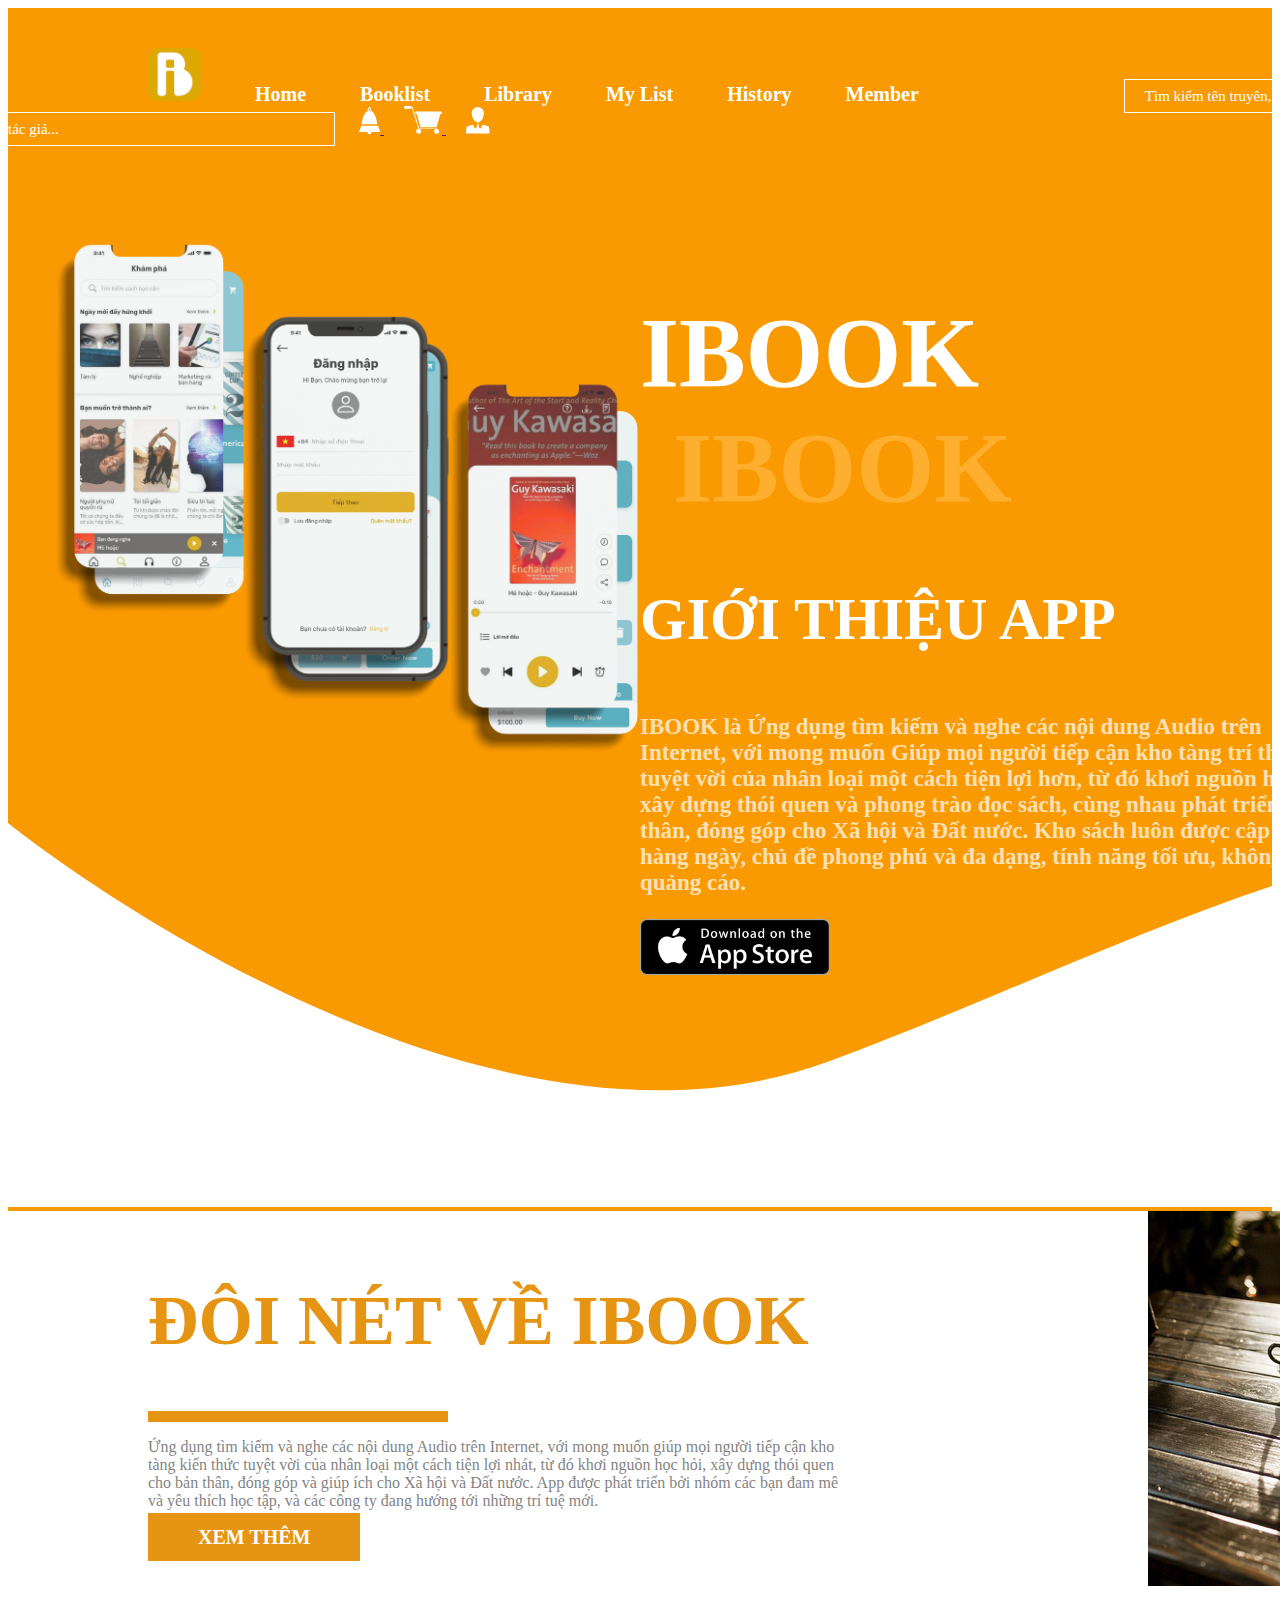
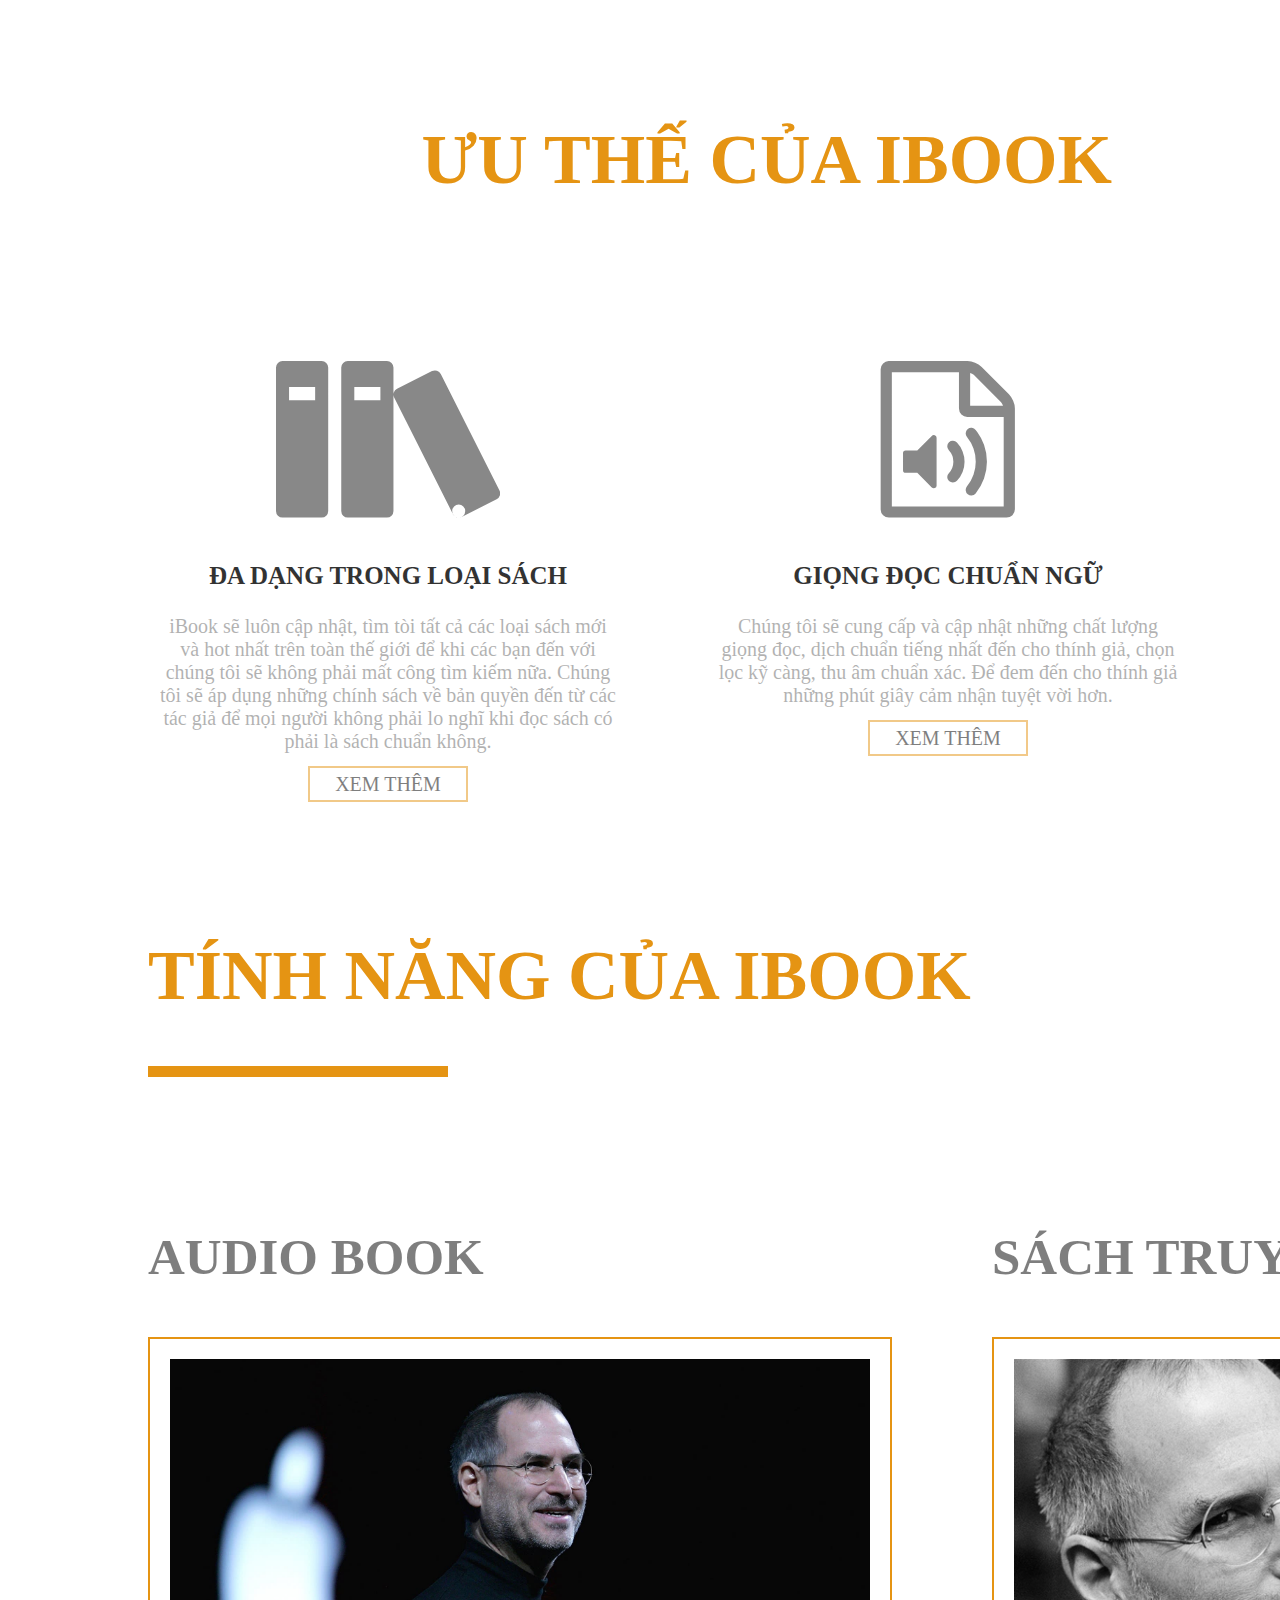
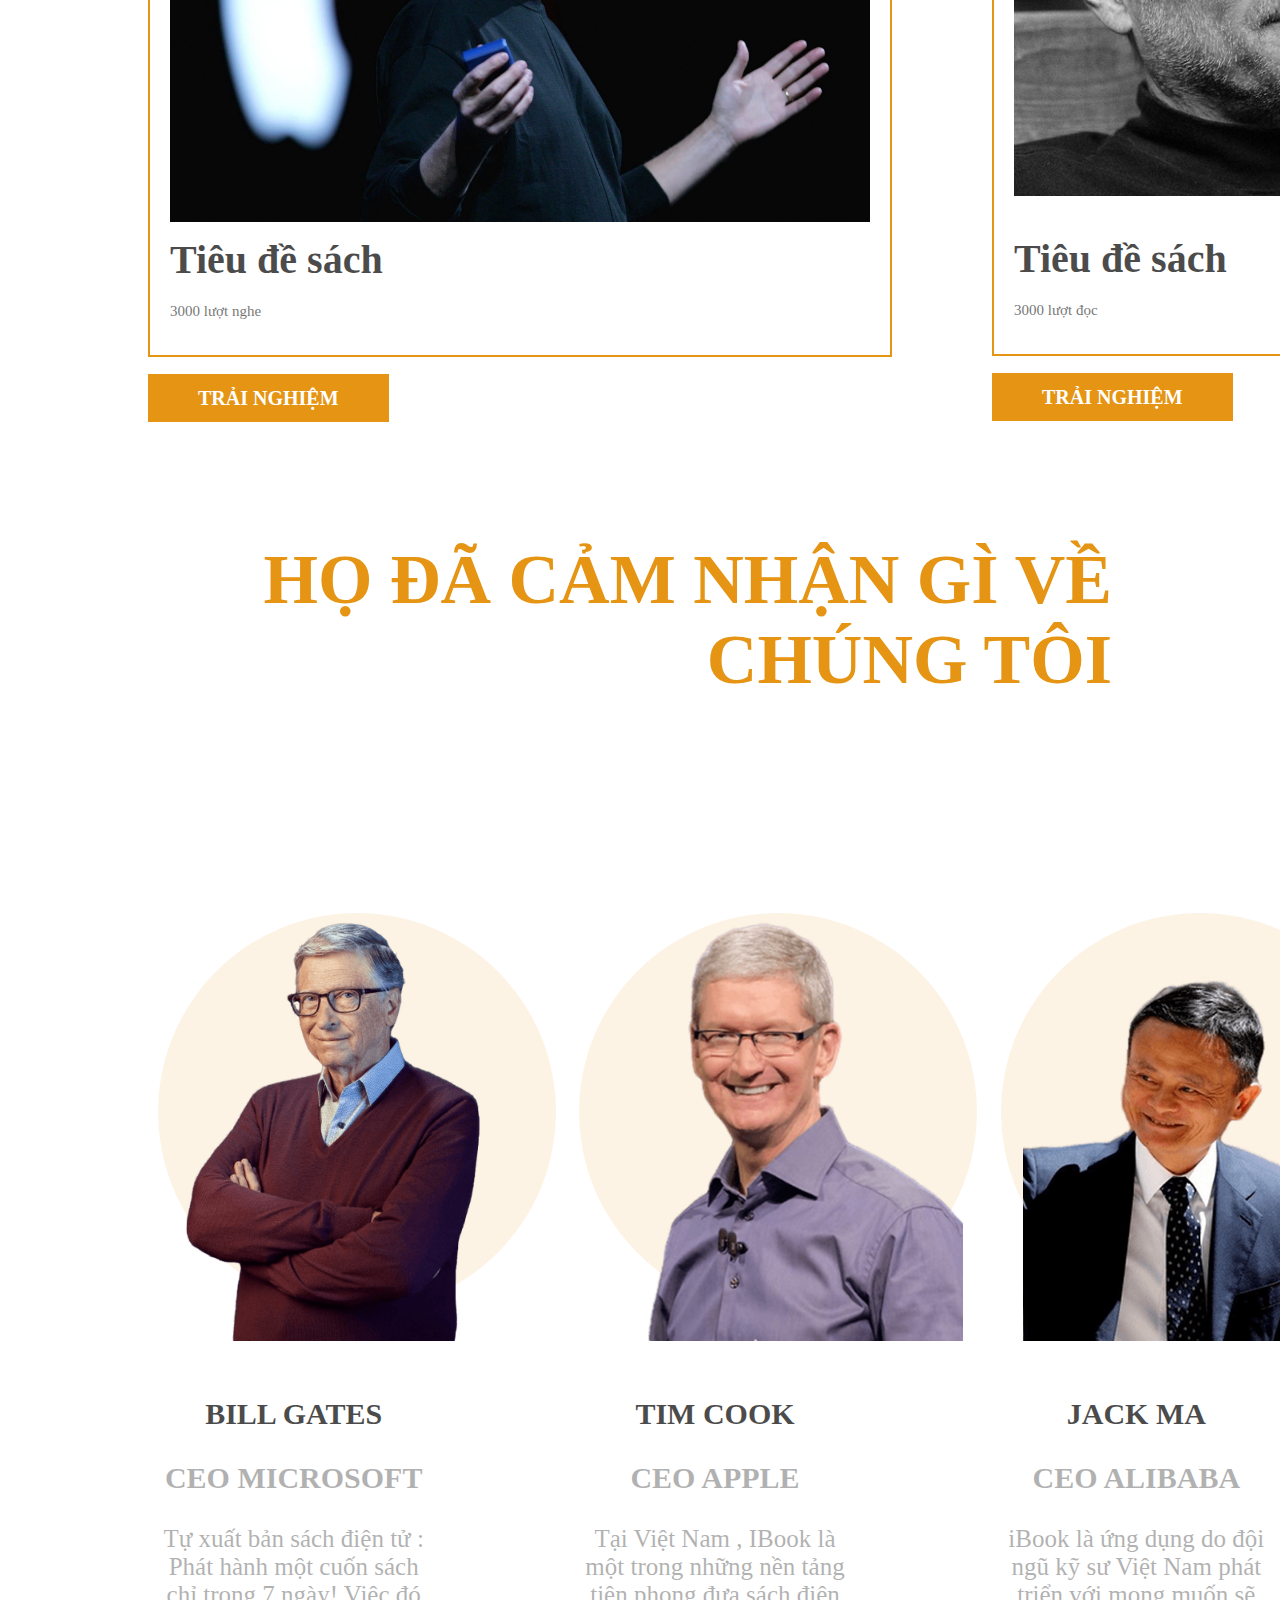
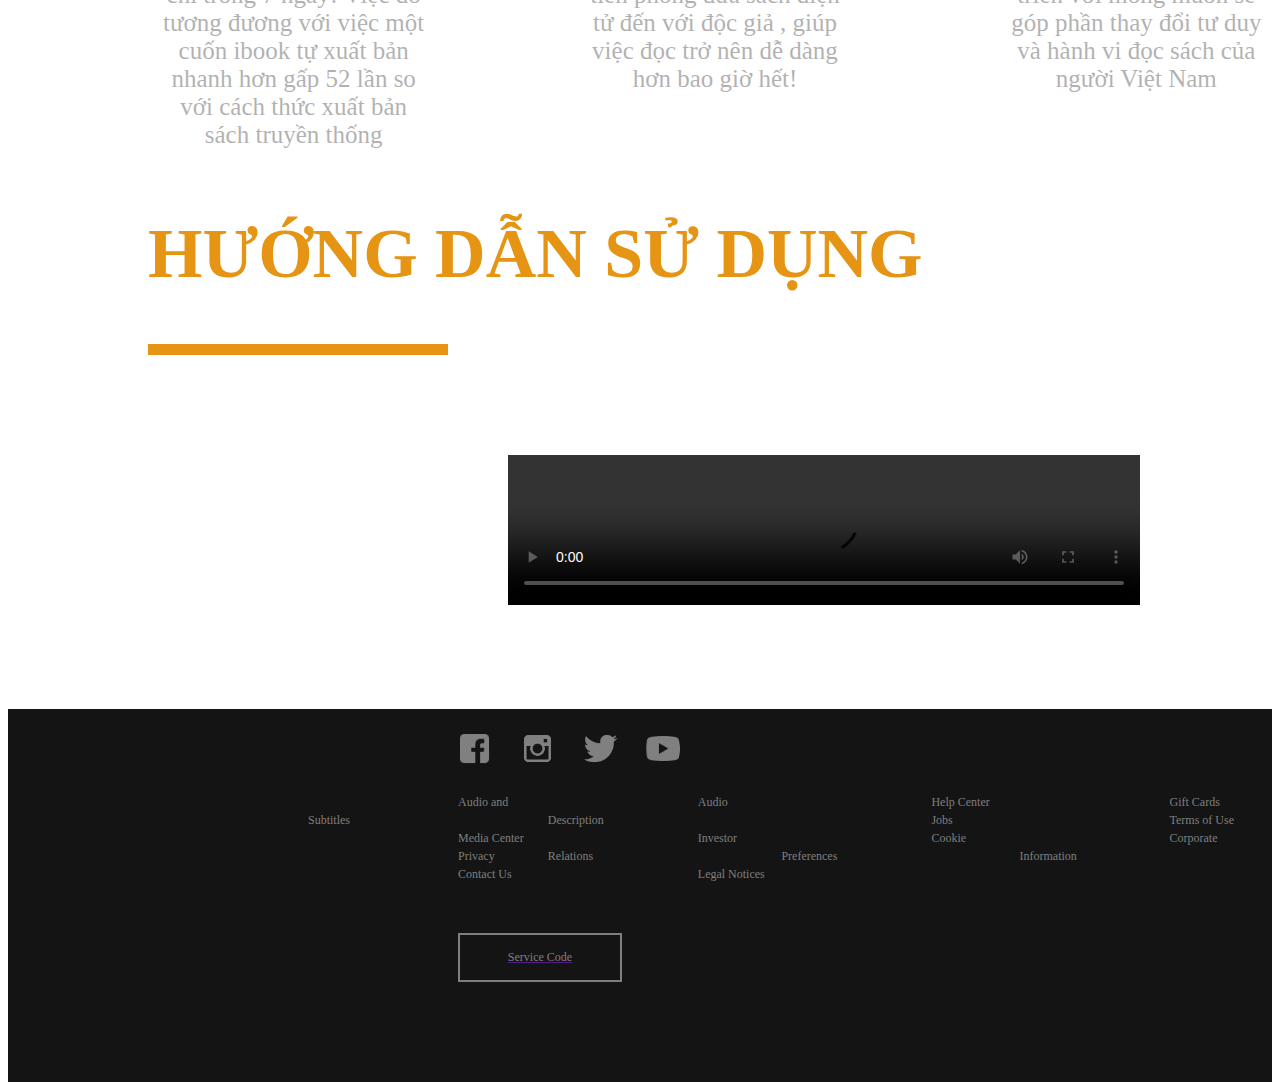
==== index.html @ 2f1fd95d "test" ====
﻿<!DOCTYPE html>
<html lang="en">
<head>
  <meta charset="UTF-8">
  <meta name="viewport" content="width=device-width, initial-scale=1.0">
  <title>Bootstrap Site</title>
  <link rel="stylesheet" href="ibook.css">
  <link rel="stylesheet" href="https://stackpath.bootstrapcdn.com/bootstrap/5.0.0-alpha1/css/bootstrap.min.css" integrity="sha384-r4NyP46KrjDleawBgD5tp8Y7UzmLA05oM1iAEQ17CSuDqnUK2+k9luXQOfXJCJ4I" crossorigin="anonymous">
  <script src="https://cdn.jsdelivr.net/npm/popper.js@1.16.0/dist/umd/popper.min.js" integrity="sha384-Q6E9RHvbIyZFJoft+2mJbHaEWldlvI9IOYy5n3zV9zzTtmI3UksdQRVvoxMfooAo" crossorigin="anonymous"></script>
  <script src="https://stackpath.bootstrapcdn.com/bootstrap/5.0.0-alpha1/js/bootstrap.min.js" integrity="sha384-oesi62hOLfzrys4LxRF63OJCXdXDipiYWBnvTl9Y9/TRlw5xlKIEHpNyvvDShgf/" crossorigin="anonymous"></script>
</head>
<body>
<div class="menu">
    <svg class="logo"xmlns="http://www.w3.org/2000/svg" xmlns:xlink="http://www.w3.org/1999/xlink" width="53" height="53" viewBox="0 0 53 53">
        <defs>
          <clipPath id="clip-path">
            <rect id="Rectangle_6" data-name="Rectangle 6" width="53" height="53" rx="10" transform="translate(507 181.099)" fill="#fff"/>
          </clipPath>
          <pattern id="pattern" preserveAspectRatio="none" width="100%" height="100%" viewBox="0 0 226 228">
            <image width="226" height="228" xlink:href="[data-uri]"/>
          </pattern>
        </defs>
        <g id="Mask_Group_1" data-name="Mask Group 1" transform="translate(-507 -181.099)" clip-path="url(#clip-path)">
          <rect id="Image_2" data-name="Image 2" width="54" height="54" transform="translate(506 180.099)" fill="url(#pattern)"/>
        </g>
      </svg>
    <a href=""class="congcu">Home</a>  
    <a href=""class="congcu">Booklist</a>
    <a href=""class="congcu">Library</a>
    <a href=""class="congcu">My List</a>
    <a href=""class="congcu">History</a>
    <a href=""class="congcu">Member</a>
    <a href=""class="timkiem">Tìm kiếm tên truyên, tác giả...</a>
    <a href=""class="icon"><svg xmlns="http://www.w3.org/2000/svg" width="21.311" height="27.259" viewBox="0 0 21.311 27.259">
        <g id="Group_4" data-name="Group 4" transform="translate(-260.581 -1052.249)">
          <path id="Path_9" data-name="Path 9" d="M281.892,1134.555l-2.332-6.183H262.912l-2.331,6.183h8.558a1.837,1.837,0,0,0-.031.3,1.912,1.912,0,1,0,3.793-.3Z" transform="translate(0 -57.259)" fill="#fff"/>
          <path id="Path_10" data-name="Path 10" d="M281,1056.28c0-.031,0-.064,0-.094,0-1.957-.637-3.937-1.858-3.937s-1.857,1.979-1.857,3.937c0,.031,0,.064,0,.094-3.008,1.53-5.344,6.683-5.909,13.156h15.524C286.343,1062.963,284.007,1057.81,281,1056.28Zm-1.854-.477a3.807,3.807,0,0,0-.857.108c.057-1.733.619-2.674.857-2.674s.8.942.859,2.674A3.822,3.822,0,0,0,279.145,1055.8Z" transform="translate(-8.126)" fill="#fff"/>
        </g>
      </svg>
    </a>
    <a href=""class="icon">
        <svg xmlns="http://www.w3.org/2000/svg" width="37.847" height="27.8" viewBox="0 0 37.847 27.8">
            <g id="Group_2" data-name="Group 2" transform="translate(-1555 -75)">
              <g id="Group_1" data-name="Group 1" transform="translate(1555 75)">
                <path id="Path_1" data-name="Path 1" d="M1613.6,1477.059a.481.481,0,0,0,.456.329c5.778,0,11.751,0,17.677.014h0a.481.481,0,0,0,0-.962c-5.809-.014-11.662-.014-17.332-.014-.674-2.042-1.27-4.028-1.9-6.125-.332-1.106-.676-2.25-1.029-3.393-.286-1.029-.578-1.979-.978-3.176-.784-2.592-2.358-7.672-2.374-7.723a.48.48,0,0,0-.459-.339h-.935a1.074,1.074,0,0,0-1.075-.874h-5.206a1.065,1.065,0,0,0-1.09,1.035v.646a1.064,1.064,0,0,0,1.09,1.034h5.206a1.074,1.074,0,0,0,1.076-.879h.579c.367,1.185,1.6,5.188,2.269,7.385a.053.053,0,0,0,0,.013c.4,1.186.684,2.126.967,3.143a.081.081,0,0,0,0,.013c.353,1.142.7,2.286,1.029,3.393C1612.221,1472.7,1612.879,1474.888,1613.6,1477.059Z" transform="translate(-1599.361 -1454.795)" fill="#fff"/>
                <path id="Path_2" data-name="Path 2" d="M1669.448,1476.073h-24.4a1.065,1.065,0,0,0-1.089,1.035v.646a1.064,1.064,0,0,0,1.089,1.034h.347l3.662,12.45a.48.48,0,0,0,.462.346h15.454a.481.481,0,0,0,.462-.346l3.662-12.45h.346a1.064,1.064,0,0,0,1.09-1.034v-.646A1.065,1.065,0,0,0,1669.448,1476.073Z" transform="translate(-1632.691 -1470.696)" fill="#fff"/>
                <path id="Path_3" data-name="Path 3" d="M1650.087,1544.974a2.5,2.5,0,1,0,2.5,2.5A2.507,2.507,0,0,0,1650.087,1544.974Z" transform="translate(-1635.396 -1522.184)" fill="#fff"/>
                <path id="Path_4" data-name="Path 4" d="M1721.112,1544.974a2.5,2.5,0,1,0,2.5,2.5A2.508,2.508,0,0,0,1721.112,1544.974Z" transform="translate(-1688.471 -1522.184)" fill="#fff"/>
                <path id="Path_5" data-name="Path 5" d="M1680.446,1488.889a5.443,5.443,0,1,0,5.443,5.443A5.449,5.449,0,0,0,1680.446,1488.889Zm0,9.924a4.481,4.481,0,1,1,4.48-4.48A4.485,4.485,0,0,1,1680.446,1498.813Z" transform="translate(-1655.887 -1480.273)" fill="#fff"/>
                <path id="Path_6" data-name="Path 6" d="M1686.683,1495.763a.481.481,0,0,0-.48-.481h-1.962a.481.481,0,0,0-.481.481v1.884h-1.884a.481.481,0,0,0-.482.48v1.962a.482.482,0,0,0,.482.481h1.884v1.884a.481.481,0,0,0,.481.481h1.962a.481.481,0,0,0,.48-.481v-1.884h1.885a.481.481,0,0,0,.481-.481v-1.962a.481.481,0,0,0-.481-.48h-1.885Zm1.4,2.846v1H1686.2a.48.48,0,0,0-.481.481v1.884h-1v-1.884a.481.481,0,0,0-.481-.481h-1.884v-1h1.884a.482.482,0,0,0,.481-.482v-1.884h1v1.884a.481.481,0,0,0,.481.482Z" transform="translate(-1660.662 -1485.05)" fill="#fff"/>
              </g>
            </g>
          </svg>
          
          
    </a>
    <a href=""class="icon">
        <svg xmlns="http://www.w3.org/2000/svg" width="23.667" height="26.638" viewBox="0 0 23.667 26.638">
            <g id="Group_3" data-name="Group 3" transform="translate(-663.62 -246.572)">
              <path id="Path_7" data-name="Path 7" d="M688.074,257.43c1.256,2.987,3.65,4.612,5.246,4.612,1.568,0,3.767-1.571,5.04-4.519a13.744,13.744,0,0,0,.763-2.525,10.054,10.054,0,0,0,.323-2.781,6.146,6.146,0,0,0-12.25,0,13.354,13.354,0,0,0,.142,2.077A12.173,12.173,0,0,0,688.074,257.43Z" transform="translate(-17.867)" fill="#fff"/>
              <path id="Path_8" data-name="Path 8" d="M686.285,317.234c-1.225-1.309-4.667-.981-6.369-1.88-.756,1.415-.767,3.741-2.023,3.741a1.076,1.076,0,0,1-.168-.013c-1.893-.284-.946-5.111-2.272-5.111s-.378,4.827-2.271,5.111a1.075,1.075,0,0,1-.168.013c-1.256,0-1.266-2.326-2.023-3.741-1.7.9-5.143.571-6.363,1.88-.664.709-1.008,5.1-1.008,7.053h23.667C687.287,322.336,686.945,317.944,686.285,317.234Z" transform="translate(0 -51.078)" fill="#fff"/>
            </g>
          </svg>
          
    </a>
</div>
<div class="modau">
    <div class="anh">
        <img class="anh1"src="mock2.png" alt="">
        <img class="anh2"src="mock1.png" alt="">
        
    </div>
    <div class="noidung">
        <a class="chinh">IBOOK</a>
        <a class="phu">IBOOK</a>
        <p>GIỚI THIỆU APP</p>
        <p class="gioithieu">IBOOK là Ứng dụng tìm kiếm và nghe các nội dung Audio trên Internet,  với mong muốn Giúp mọi người tiếp cận kho tàng trí thức tuyệt vời của  nhân loại một cách tiện lợi hơn, từ đó khơi nguồn học hỏi, xây dựng thói quen và phong trào đọc sách, cùng nhau phát triển bản thân,  đóng góp cho Xã hội và Đất nước. Kho sách luôn được cập nhật hàng ngày, chủ đề  phong phú và đa dạng, tính năng tối ưu, không quảng cáo.         </p>
        <img src="Image 6.png" alt="">
      </div>
</div>
<div class="song">
    <svg xmlns="http://www.w3.org/2000/svg" width="1920.298" height="384.095" viewBox="0 0 1920.298 384.095">
        <path id="Path_11" data-name="Path 11" d="M482,901.069s460.133,372.556,821.89,238.057S2033.476,771.263,2402.3,996.082v289.082H482Z" transform="translate(-482 -901.069)" fill="#fff"/>
      </svg>               
</div>
<div class="doinet">
    <div class="trai">
        <p class="title">ĐÔI NÉT VỀ IBOOK</p>
        <p class="gach"></p>
        <P class="nd">Ứng dụng tìm kiếm và nghe các nội dung Audio trên Internet, với mong muốn giúp mọi người tiếp cận kho tàng kiến thức tuyệt vời của nhân loại một cách tiện lợi nhát, từ đó khơi nguồn học hỏi, xây dựng thói quen cho bản thân, đóng góp và giúp ích cho Xã hội và Đất nước.
          App được phát triển bởi nhóm các bạn đam mê và yêu thích học tập, và các công ty đang hướng tới những trí tuệ mới.
          </P>
        <a href=""class="nut">XEM THÊM</a>
    </div>
    <div class="mag">
        <img src="doc-sach-15614453071231948087897-crop-15614453137931828183744.png" alt="">
    </div>
</div>
<p class="title2">ƯU THẾ CỦA IBOOK</p>
<p class="gach2"></p>
<div class="bacot">
    <div class="cot1">
        <svg xmlns="http://www.w3.org/2000/svg" width="224.202" height="156.613" viewBox="0 0 224.202 156.613">
            <path id="Icon_metro-books" data-name="Icon metro-books" d="M48.25,8.571H9.1A6.545,6.545,0,0,0,2.571,15.1V158.659A6.545,6.545,0,0,0,9.1,165.184H48.25a6.545,6.545,0,0,0,6.526-6.526V15.1A6.545,6.545,0,0,0,48.25,8.571ZM41.725,47.725h-26.1V34.674h26.1ZM113.506,8.571H74.352A6.545,6.545,0,0,0,67.827,15.1V158.659a6.545,6.545,0,0,0,6.526,6.526h39.153a6.545,6.545,0,0,0,6.526-6.526V15.1a6.545,6.545,0,0,0-6.526-6.526ZM106.98,47.725h-26.1V34.674h26.1Zm51.61-29.063L123.625,36.279a6.545,6.545,0,0,0-2.891,8.764l58.725,116.552a6.544,6.544,0,0,0,8.764,2.891l34.965-17.617a6.545,6.545,0,0,0,2.891-8.763L167.354,21.553a6.545,6.545,0,0,0-8.764-2.892Zm33.222,140a6.526,6.526,0,1,1-6.526-6.526A6.526,6.526,0,0,1,191.812,158.659Z" transform="translate(-2.571 -8.571)" fill="#888"/>
          </svg>
    <p class="title3">ĐA DẠNG TRONG LOẠI SÁCH</p> 
    <P class="nd2">iBook sẽ luôn cập nhật, tìm tòi tất cả các loại sách mới và hot nhất trên toàn thế giới để khi các bạn đến với chúng tôi sẽ không phải mất công tìm kiếm nữa. Chúng tôi sẽ áp dụng những chính sách về bản quyền đến từ các tác giả để mọi người không phải lo nghĩ khi đọc sách có phải là sách chuẩn không.</P>
    <a href=""class="nut2">XEM THÊM</a>        
    </div>
    <div class="cot2">
        <svg xmlns="http://www.w3.org/2000/svg" width="149.548" height="156.613" viewBox="0 0 149.548 174.472">
            <path id="Icon_metro-file-audio" data-name="Icon metro-file-audio" d="M145.5,39.2a22.655,22.655,0,0,1,4.674,7.4,22.469,22.469,0,0,1,1.947,8.568V167.329a9.308,9.308,0,0,1-9.347,9.347H11.917A9.014,9.014,0,0,1,5.3,173.95a9.014,9.014,0,0,1-2.726-6.621V11.55A9.014,9.014,0,0,1,5.3,4.93,9.014,9.014,0,0,1,11.917,2.2H99.154a22.476,22.476,0,0,1,8.568,1.947,22.655,22.655,0,0,1,7.4,4.673ZM102.269,15.444V52.053h36.608a10.638,10.638,0,0,0-2.142-3.992L106.261,17.586a10.634,10.634,0,0,0-3.992-2.142Zm37.387,148.769v-99.7h-40.5a9.308,9.308,0,0,1-9.347-9.347v-40.5H15.033V164.213H139.656ZM62.935,84.961a2.89,2.89,0,0,1,1.947,2.921v52.965a2.89,2.89,0,0,1-1.947,2.921,5.323,5.323,0,0,1-1.168.195,3.5,3.5,0,0,1-2.239-.876l-16.162-16.26H30.611a3,3,0,0,1-3.116-3.116V105.017a3,3,0,0,1,3.116-3.116H43.365L59.527,85.642a2.961,2.961,0,0,1,3.408-.682Zm40.6,67.082a5.908,5.908,0,0,0,4.868-2.337,56.006,56.006,0,0,0,0-70.685,5.856,5.856,0,0,0-4.186-2.337,5.79,5.79,0,0,0-4.576,1.363,5.976,5.976,0,0,0-2.288,4.235,6.174,6.174,0,0,0,1.412,4.625,43.581,43.581,0,0,1,0,54.912,6.175,6.175,0,0,0-1.412,4.625,5.656,5.656,0,0,0,2.288,4.138,5.937,5.937,0,0,0,3.894,1.46Zm-20.543-14.41a6.263,6.263,0,0,0,4.576-1.947,31.072,31.072,0,0,0,0-42.645,6.117,6.117,0,0,0-4.381-1.947,5.935,5.935,0,0,0-4.479,1.655,6.227,6.227,0,0,0-.195,8.86,18.6,18.6,0,0,1,0,25.509,6.227,6.227,0,0,0,.195,8.86,6.468,6.468,0,0,0,4.284,1.655Z" transform="translate(-2.571 -2.203)" fill="#888"/>
          </svg>
        <p class="title3">GIỌNG ĐỌC CHUẨN NGỮ</p> 
        <P class="nd2">Chúng tôi sẽ cung cấp và cập nhật những chất lượng giọng đọc, dịch chuẩn tiếng nhất đến cho thính giả, chọn lọc kỹ càng, thu âm chuẩn xác. Để đem đến cho thính giả những phút giây cảm nhận tuyệt vời hơn.</P>    <a href=""class="nut2">XEM THÊM</a>    
    </div>
    <div class="cot3">
        <svg xmlns="http://www.w3.org/2000/svg" width="197.717" height="156.613" viewBox="0 0 197.717 138.4">
            <path id="Icon_awesome-money-bill-wave" data-name="Icon awesome-money-bill-wave" d="M191.894,9.189A91.483,91.483,0,0,0,155.931,2.25c-38.051,0-76.1,19.259-114.149,19.259A93.731,93.731,0,0,1,13.16,17.27a10.563,10.563,0,0,0-3.2-.5A9.83,9.83,0,0,0,0,26.6v98.01a9.824,9.824,0,0,0,5.82,9.1,91.433,91.433,0,0,0,35.962,6.942c38.051,0,76.1-19.262,114.152-19.262a93.731,93.731,0,0,1,28.622,4.238,10.563,10.563,0,0,0,3.2.5,9.83,9.83,0,0,0,9.963-9.827V18.293a9.836,9.836,0,0,0-5.823-9.1ZM14.829,33.211A107.508,107.508,0,0,0,34.2,35.969,19.794,19.794,0,0,1,14.829,51.892Zm0,88.044V106.495A19.765,19.765,0,0,1,34.51,125.463,74.63,74.63,0,0,1,14.829,121.255Zm84.028-20.148c-13.652,0-24.714-13.281-24.714-29.657S85.208,41.793,98.857,41.793,123.571,55.07,123.571,71.45,112.5,101.107,98.857,101.107Zm84.028,8.582a106.218,106.218,0,0,0-16.781-2.607,19.73,19.73,0,0,1,16.781-15.224Zm0-72.941a19.732,19.732,0,0,1-17.241-19.015,74.261,74.261,0,0,1,17.241,3.911Z" transform="translate(0 -2.25)" fill="#888"/>
          </svg>
          
        <p class="title3">TIẾT KIỆM CHI PHÍ</p> 
        <P class="nd2">Chúng tôi đã tính rất kỹ để thống nhất và đưa ra những mức chi phí hợp lý nhất đến với các bạn,
            phù hợp với mọi lứa tuổi, phù hợp với túi tiền của tất cả mọi người muốn tìm hiểu và nâng cao tri thức của mình.</P>   <a href=""class="nut2">XEM THÊM</a> 
    </div>
</div>
<p class="title5">TÍNH NĂNG CỦA IBOOK</p>
<p class="gach5"></p>
<div class="haicot">
    <div class="cotmot">
        <p class="title4">AUDIO BOOK</p>
        <div class="khung">
            <img src="104300870_steve_jobs.png" alt="">
            <p class="tieude">Tiêu đề sách</p>
            <p class="luot"> 3000 lượt nghe</p>
            
        </div>
        <a href=""class="nut">TRẢI NGHIỆM</a>
    </div>
    <div class="cot2">
        <p class="title4">SÁCH TRUYỀN THỐNG</p>
        <div class="khung">
            <img class="an1"src="v2-4f48da9ef042a1915ebfedd0682-6733-6243-1613447924.png" alt="">
            <p class="tieude">Tiêu đề sách</p>
            <p class="luot">3000 lượt đọc</p>
            
        </div>
        <a href=""class="nut">TRẢI NGHIỆM</a>
    </div>
</div>
<p class="title2">HỌ ĐÃ CẢM NHẬN GÌ VỀ CHÚNG TÔI</p>
<p class="gach2"></p>
<div class="laibacot">
    <div class="cot">
        <div class="avatar">
            <p></p>
            <img src="[removal.ai]_tmp-60de0e6021e4b.png" alt="">   
        </div>
        <p class="ten">BILL GATES</p>
        <p class="nghe">CEO MICROSOFT</p>
        <p class="nd4">Tự xuất bản sách điện tử : Phát hành một cuốn sách chỉ trong 7 ngày! Việc đó tương đương với việc một cuốn ibook tự xuất bản nhanh hơn gấp 52 lần so với cách thức xuất bản sách truyền thống </p>
    </div>
    <div class="cot">
        <div class="avatar">
            <p></p>
            <img src="[removal.ai]_tmp-60de0e6021e4b1.png" alt="">   
        </div>
        <p class="ten">TIM COOK</p>
        <p class="nghe">CEO APPLE</p>
        <p class="nd4">Tại Việt Nam , IBook là một trong những nền tảng tiên phong đưa sách điện tử đến với độc giả , giúp việc đọc trở nên dễ dàng hơn bao giờ hết!
        </p>
    </div>
    <div class="cot">
        <div class="avatar">
            <p></p>
            <img src="[removal.ai]_tmp-60de0e6021e4b2.png" alt="">   
        </div>
        <p class="ten">JACK MA</p>
        <p class="nghe">CEO ALIBABA</p>
        <p class="nd4">iBook là ứng dụng do đội ngũ kỹ sư Việt Nam phát triển với mong muốn sẽ góp phần thay đổi tư duy và hành vi đọc sách của người Việt Nam </p>
    </div>
</div>
<p class="title5">HƯỚNG DẪN SỬ DỤNG</p>
<p class="gach5"></p>
<video controls src="video giới thiệu app 2.mp4"></video>

<div class="icons">
    <a href="facebook.com"><svg xmlns="http://www.w3.org/2000/svg" xmlns:xlink="http://www.w3.org/1999/xlink" width="39" height="39" viewBox="0 0 39 39">
        <image id="icons8_facebook_48px_1" width="39" height="39" xlink:href="[data-uri]"/>
      </svg></a>
      <a href=""><svg xmlns="http://www.w3.org/2000/svg" xmlns:xlink="http://www.w3.org/1999/xlink" width="39" height="39" viewBox="0 0 39 39">
        <image id="icons8_instagram_old_64px" width="39" height="39" xlink:href="[data-uri]"/>
      </svg></a>
      <a href=""><svg xmlns="http://www.w3.org/2000/svg" xmlns:xlink="http://www.w3.org/1999/xlink" width="39" height="39" viewBox="0 0 39 39">
        <image id="icons8_twitter_60px" width="39" height="39" xlink:href="[data-uri]"/>
      </svg></a>
      <a href=""><svg xmlns="http://www.w3.org/2000/svg" xmlns:xlink="http://www.w3.org/1999/xlink" width="39" height="39" viewBox="0 0 39 39">
        <image id="icons8_youtube_play_button_100px" width="39" height="39" xlink:href="[data-uri]"/>
      </svg></a>
                        
</div>
<div class="het">
    <div class="khoi">
            <a class="mot"href="">Audio and Subtitles</a><br>
            <a class="mot"href="">Media Center</a><br>
            <a class="mot"href="">Privacy</a><br>
            <a class="mot"href="">Contact Us</a>
                      
    </div >
    <div class="khoi">
            <a class="mot"href="">Audio Description</a><br>
            <a class="mot"href="">Investor Relations</a><br>
            <a class="mot"href="">Legal Notices</a> 
    </div>
    <div class="khoi">
            <a class="mot"href="">Help Center</a><br>
            <a class="mot"href="">Jobs</a><br>
            <a class="mot"href="">Cookie Preferences</a>
    </div>
    <div class="khoi">
            <a class="mot"href="">Gift Cards</a><br>
            <a class="mot"href="">Terms of Use</a><br>
            <a class="mot"href="">Corporate Information</a>
    </div>
</div>
<a href=""><p class="cuoi">Service Code</p></a>
</body>
</html>
---- ibook.css ----
@font-face {
    font-family:rubik;
    src: url(Rubik-Regular.ttf);
}
.body{font-family:rubik;}
.menu{background-color: #FA9A02;
    padding-top:40px;
    padding-bottom:35px;}
.logo{ margin-left:140px;  }
.menu .congcu{text-decoration: none;
    color:white;
    font-size:20px;
    margin-left:50px;
    text-transform: bold;
    font-weight: bold;}
.menu .timkiem{text-decoration:none;
    color:white;
    border:1px solid white;
    margin-left:201px;
    padding-right:275px;
    padding-left:20px;
    font-size:15px;
    padding-top:8px;
    padding-bottom:8px;}
.menu .icon{margin-left:20px;}
.modau{display:flex;background-color:#FA9A02;height:650px;}
.anh{position: relative;margin-top:-10px;
width:1400px;
margin-left:-135px;}
.anh img{width:100%;
    position:absolute;}
.anh .anh1{margin-top:20px;}
.noidung {width:50%;margin-top:122px;
margin-left:-200px;}
.noidung .chinh{color:white;text-decoration:none;
font-size:100px;font-weight: bold;
}
.noidung .phu{color:#ffaf30;text-decoration:none;
opacity:100%;
font-size:100px;
font-weight:bold;padding-left:33px;}
.noidung p{font-size:60px;font-weight:bold;
color:white}
.noidung .gioithieu{font-size:23px;width:700px;opacity:70%;
color:white;}
.noidung img{width:30%;}
.song{background-color:#FA9A02}
.doinet{display:flex;}
.doinet .trai{width:700px;margin-left:140px;}
.doinet .trai .title{font-size: 70px;
color: #E59413;

font-weight: bold;
width:700px;}
.doinet .trai .gach{border-top: 11px solid #E59413;width:300px;margin-top:-20px;
}
.doinet .trai .nd{color:black;
opacity:50%}
.nut{background-color:#E59413;margin-top:30px;
color:white;
font-size:20px;
font-weight:600;
padding:13px 50px;
width:252px;
text-align:center;margin:auto;text-decoration:none;}
.mag{margin-left:300px}
.title2{font-size: 70px;margin-top:130px;text-align:right;padding-right:160px;
color: #E59413;
font-weight: bold;}
.gach2{border-top: 11px solid #E59413;width:300px;margin-top:-20px;margin-left:1440px;}
.bacot{display: flex;margin-top:100px;margin-left:150px;padding-bottom:100px;
text-align: center;}
.bacot .title3{font-size:25px;opacity:80%;
font-weight:bold;
margin-top:40px;}
.bacot .nd2{width:460px;font-size:20px;opacity:30%;margin-bottom:20px;}
.cot2{padding-left:100px;
padding-right:100px;}
.bacot .nut2{font-size:20px;border:2px solid #E59413;padding:5px 25px;width:200px;margin:auto;text-decoration: none;color:black;
opacity:50%;margin-top:20px;}
.title5{font-size: 70px;margin-left:140px;
color: #E59413;
font-weight: bold;margin-top:40px;
width:900px;}
 .gach5{border-top: 11px solid #E59413;width:300px;margin-top:-20px;margin-left:140px;margin-bottom:100px;}
 .haicot{display: flex;margin-left:140px;}
 .haicot .khung img{width:700px;}
 .haicot .khung{border:2px solid #E59413;padding:20px;margin-bottom:30px;}
 .title4{font-size:51px;
 font-weight:bold;
 opacity:50%;}
 .tieude{opacity:70%;
 font-size:40px;
 font-weight:bold;
 margin-top:10px;}
 .luot{opacity: 55%;margin-top:-20px;
font-size: 15px;}
.khung .an1{margin-bottom:25px;;}
.laibacot{display: flex;width:100%;
}
.avatar{position:absolute;margin-top:120px;}
.avatar p{background-color:#E59413;width:398px;height:398px;border-radius:50%;opacity:11%;
position:relative;}
.avatar img{width:80%;position:relative;margin-top:-500px;}
.cot{width:422px;margin-left:150px;}
.ten{margin-top:620px;text-align:center;font-size:30px;opacity:70%;font-weight:bold;}
.nghe{text-align:center;font-size:30px;opacity:30%;font-weight:bold;}
.nd4{text-align:center;font-size:25px;opacity:30%;font-weight:500;}
.het{display:flex;background:#141414;;padding-left:300px;padding-bottom:200px;;}
.mot{margin-left:150px;font-size:12px;color:#7F7F7F;text-decoration:none;}
.cuoi{background-color:#141414;color:#7F7F7F;margin-left:450px;
font-size:12px;border:2px solid #7F7F7F;text-align:center;width:120px;margin-top:-149px;
padding:15px 20px;text-decoration:none;}
.icons{background:#141414;padding-top:20px;padding-left:427px;padding-bottom:20px;}
.icons svg{margin-left:20px;}
.cuoi:hover{color:black;background:white;}
video{width:50%;margin-left:500px;margin-bottom:100px}
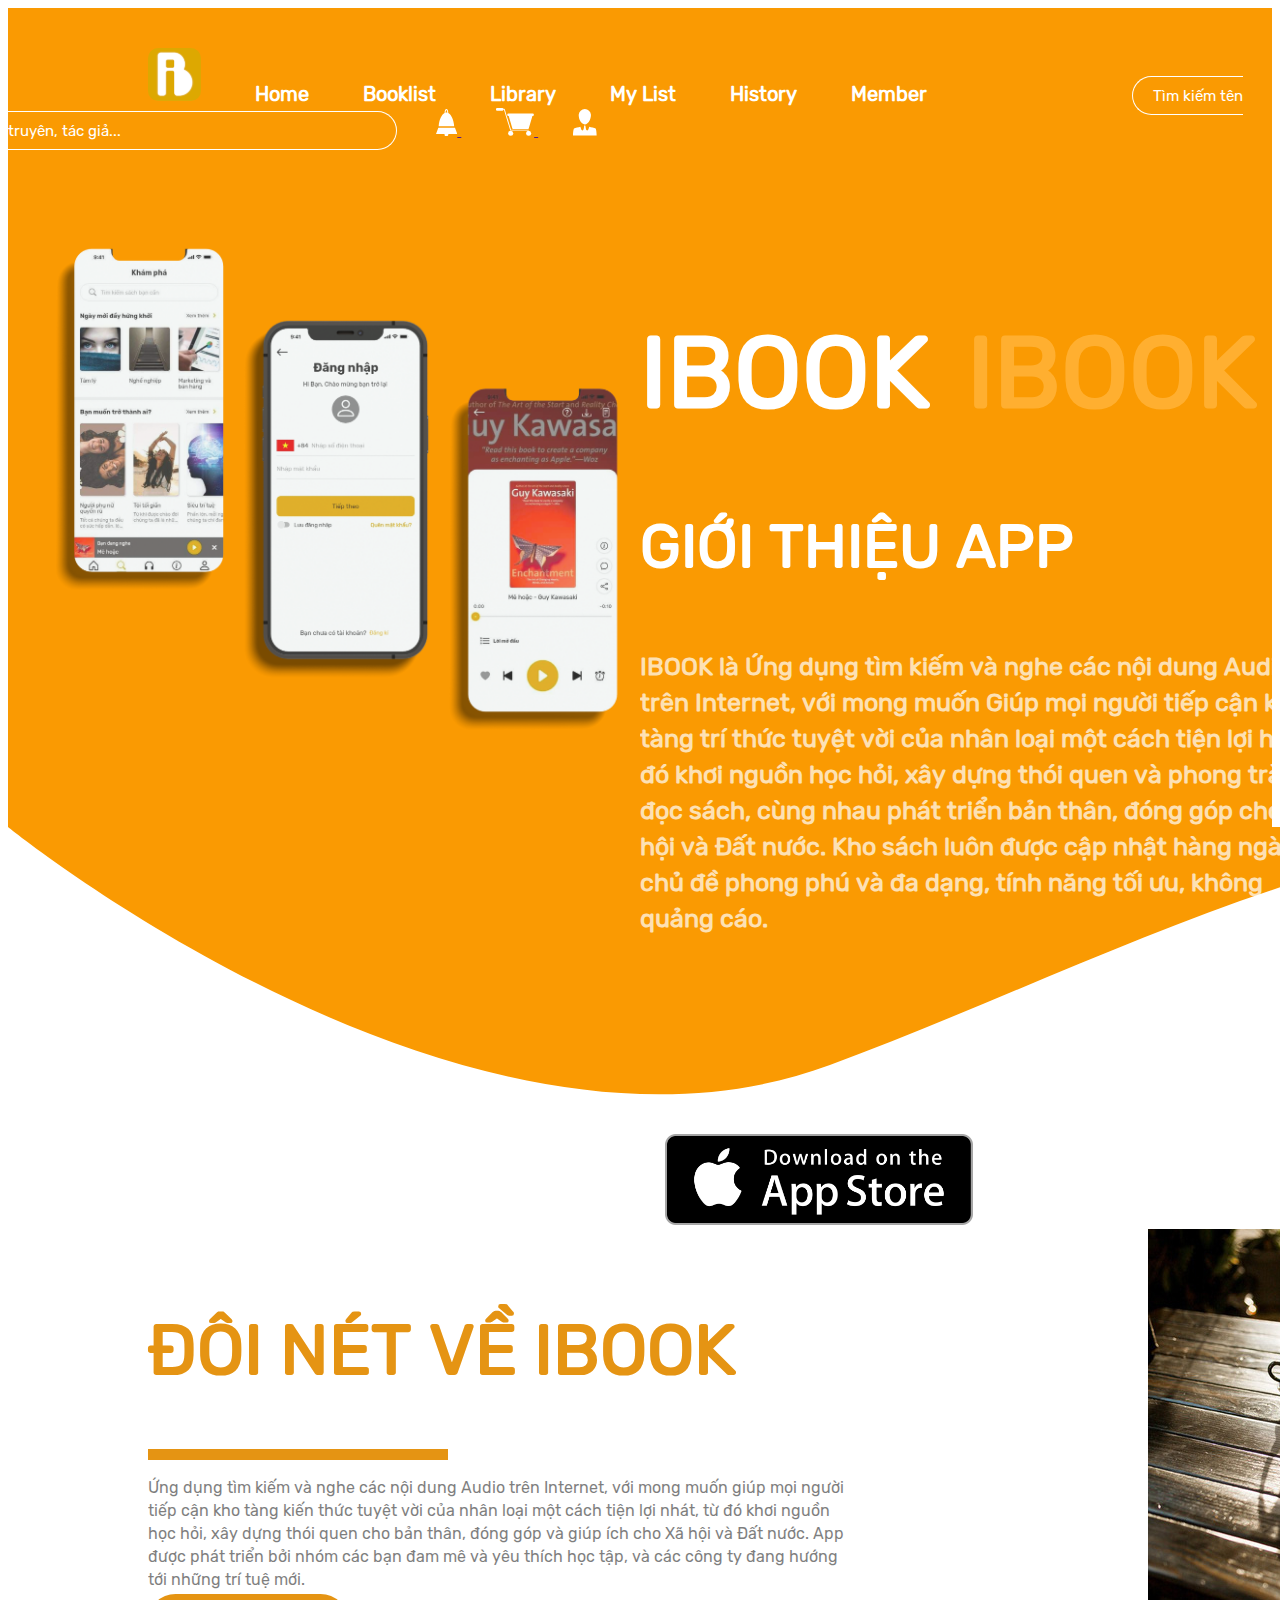
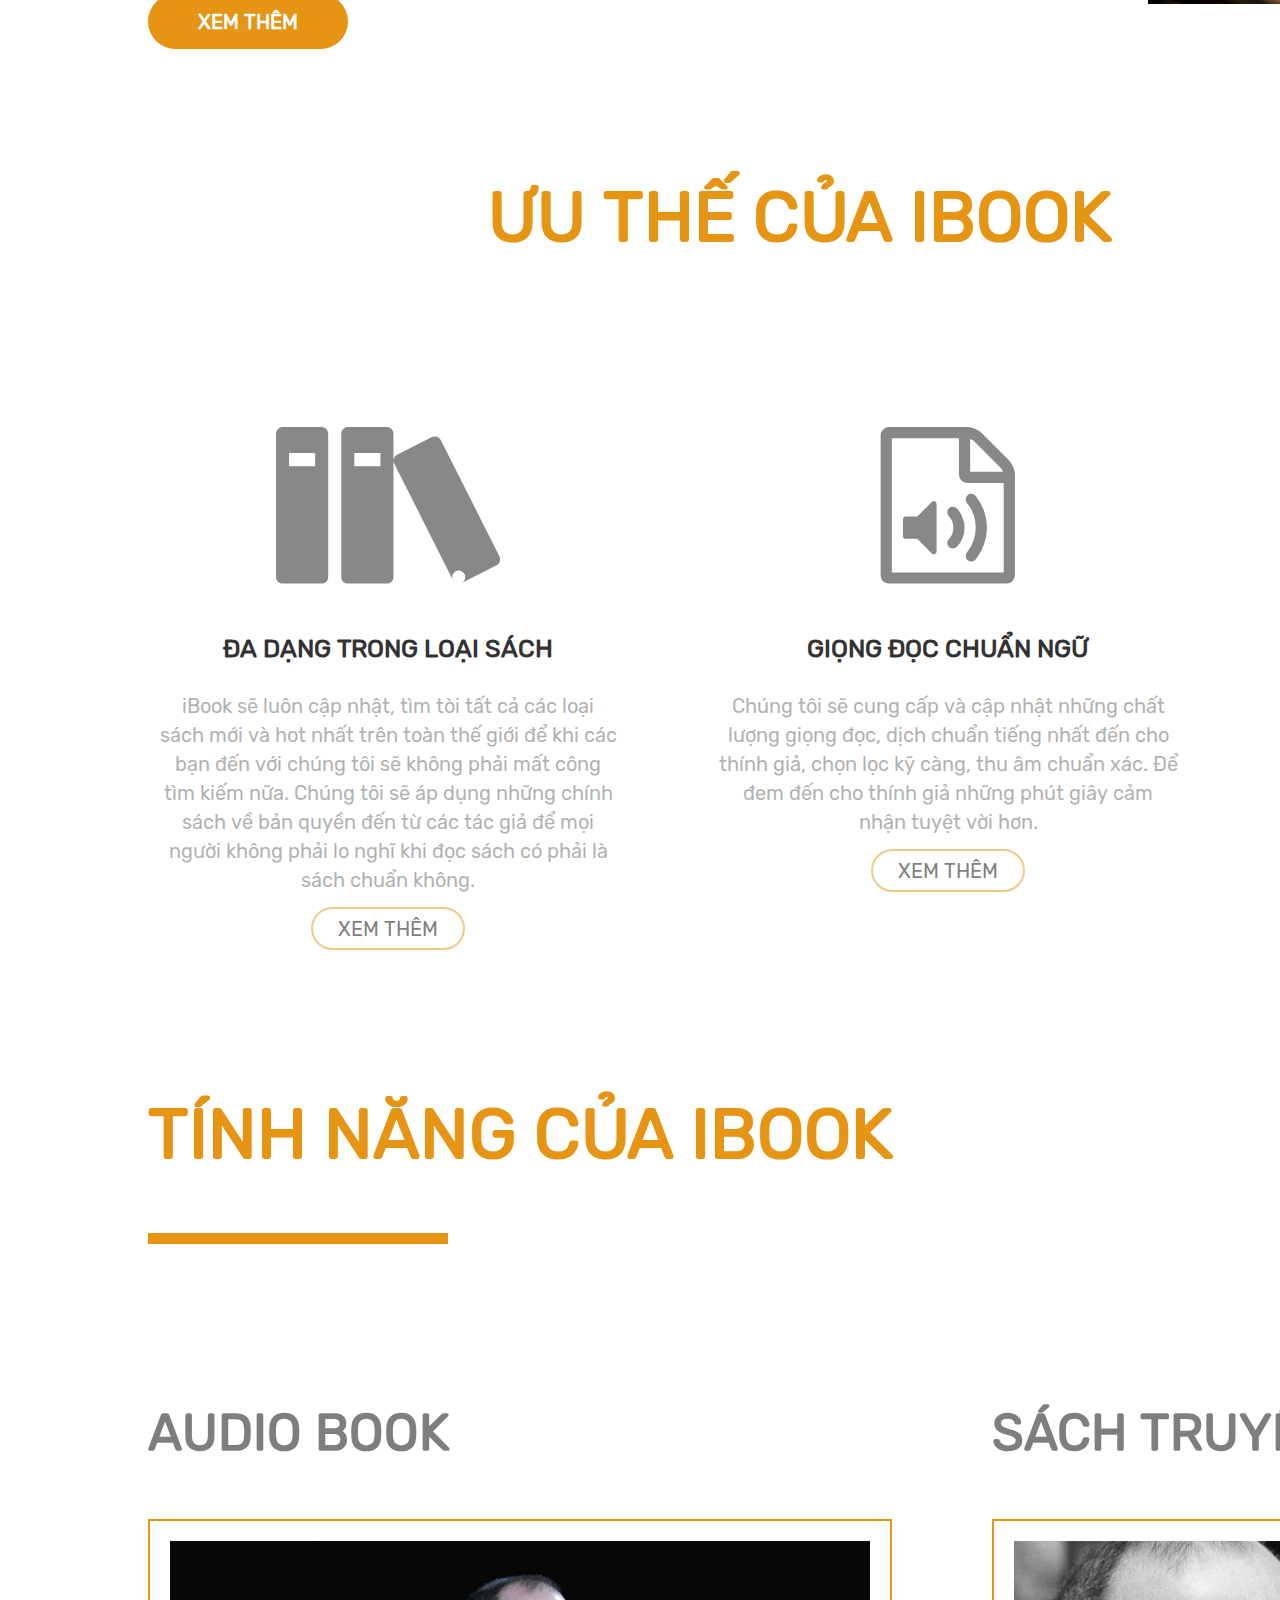
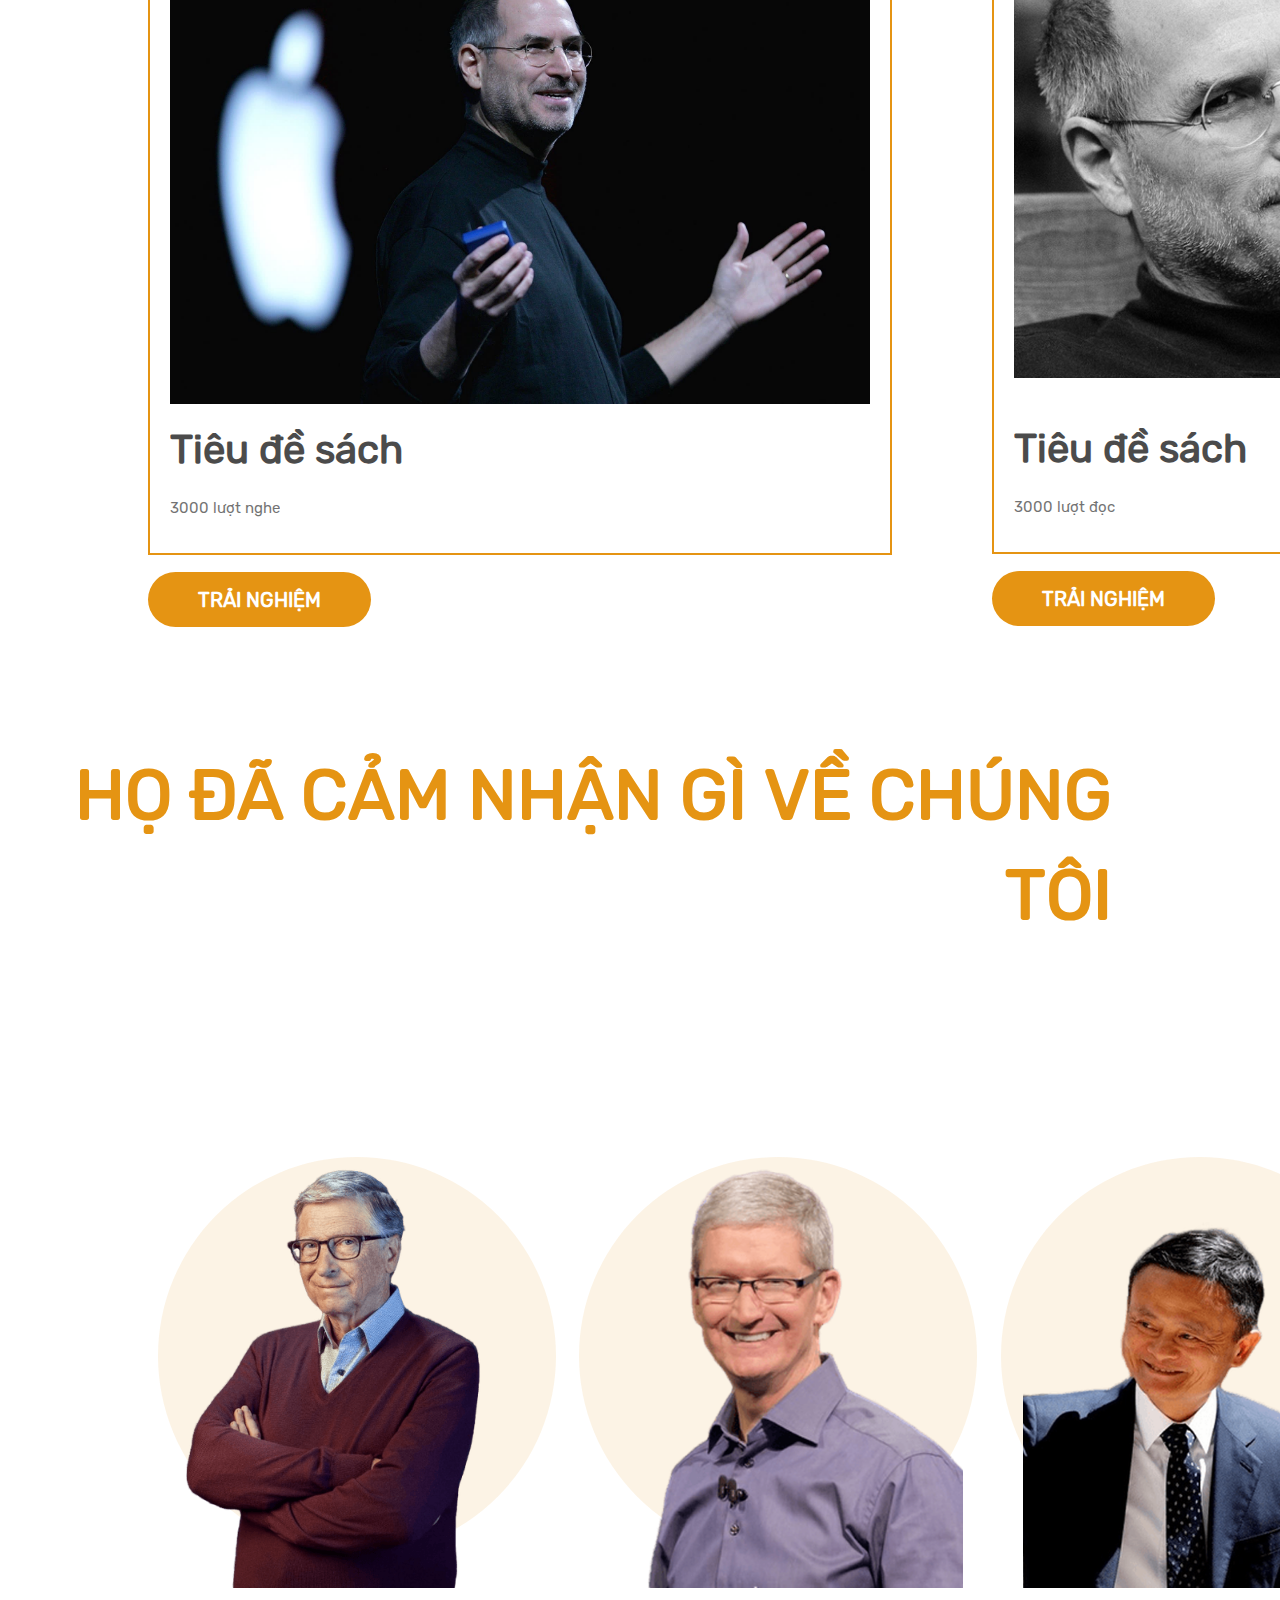
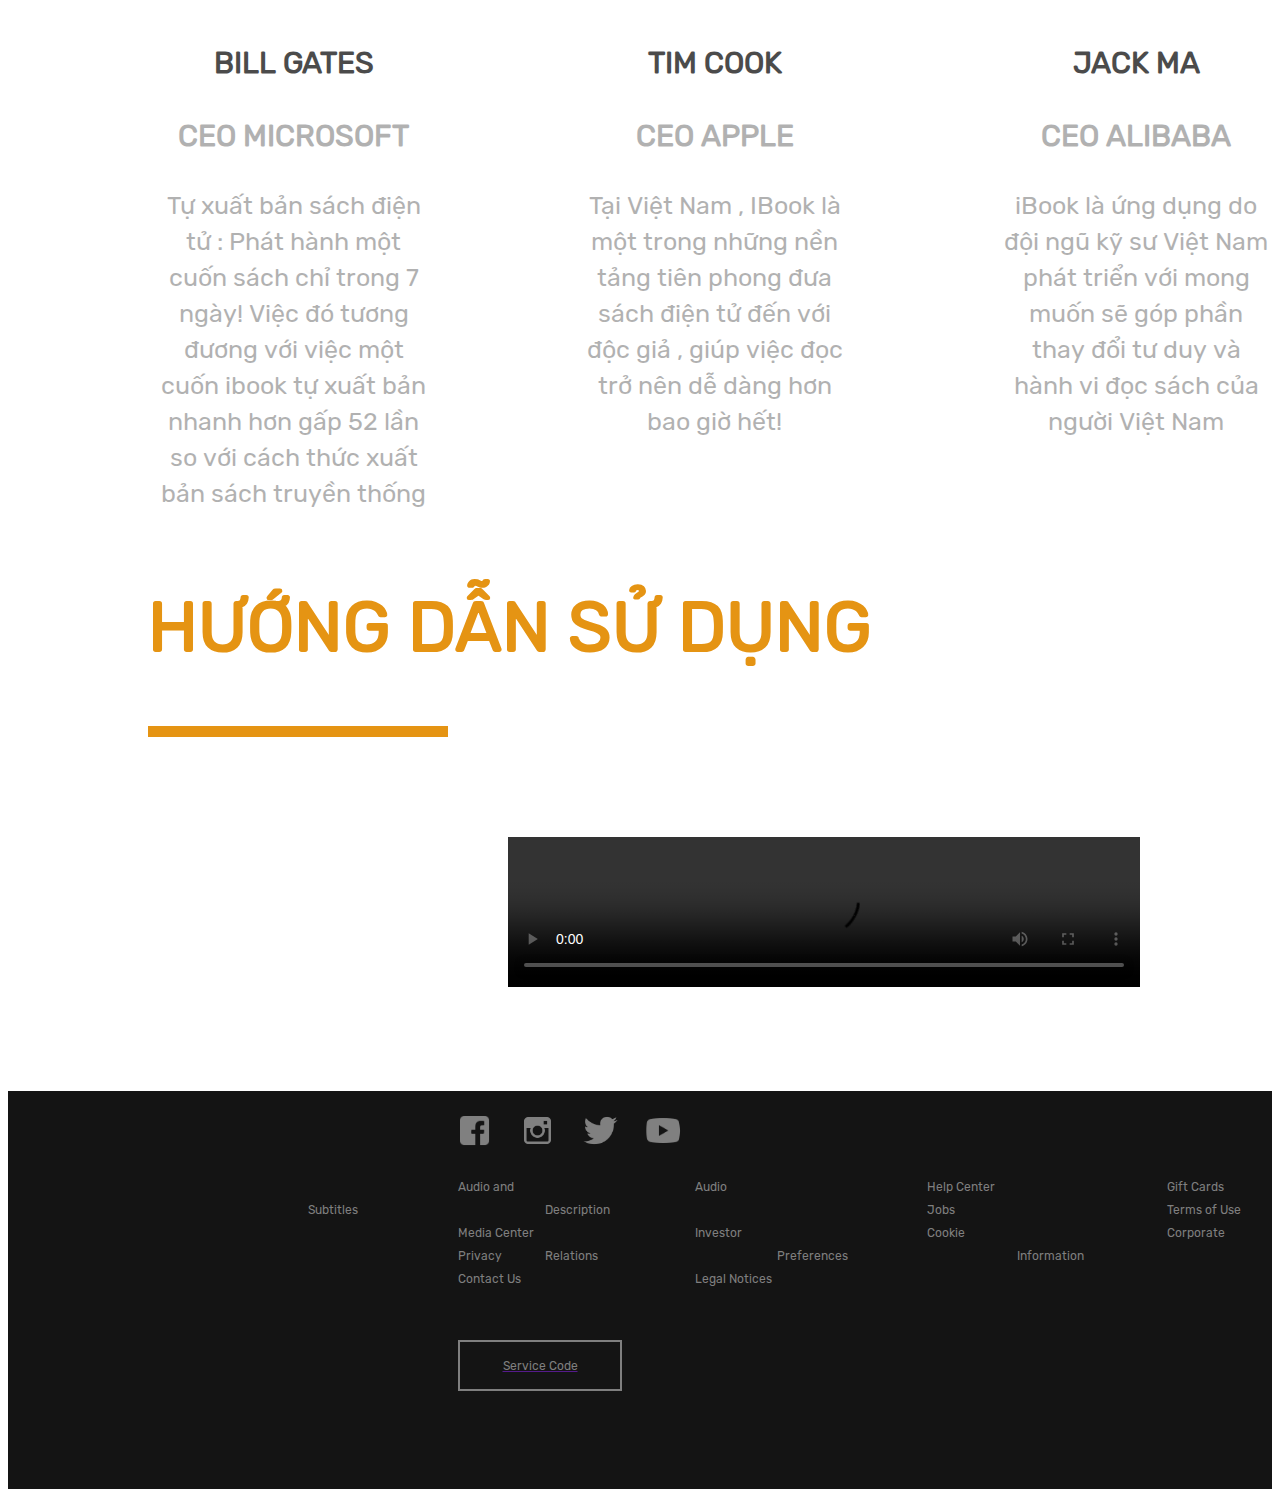
==== commit c28aac1f: "iboook" ====
--- a/index.html
+++ b/index.html
@@ -66,7 +66,7 @@
 </div>
 <div class="modau">
     <div class="anh">
-        <img class="anh1"src="mock2.png" alt="">
+        
         <img class="anh2"src="mock1.png" alt="">
         
     </div>
@@ -75,14 +75,15 @@
         <a class="phu">IBOOK</a>
         <p>GIỚI THIỆU APP</p>
         <p class="gioithieu">IBOOK là Ứng dụng tìm kiếm và nghe các nội dung Audio trên Internet,  với mong muốn Giúp mọi người tiếp cận kho tàng trí thức tuyệt vời của  nhân loại một cách tiện lợi hơn, từ đó khơi nguồn học hỏi, xây dựng thói quen và phong trào đọc sách, cùng nhau phát triển bản thân,  đóng góp cho Xã hội và Đất nước. Kho sách luôn được cập nhật hàng ngày, chủ đề  phong phú và đa dạng, tính năng tối ưu, không quảng cáo.         </p>
-        <img src="Image 6.png" alt="">
+        
       </div>
 </div>
 <div class="song">
-    <svg xmlns="http://www.w3.org/2000/svg" width="1920.298" height="384.095" viewBox="0 0 1920.298 384.095">
+    <svg xmlns="http://www.w3.org/2000/svg" viewBox="0 0 1920.298 384.095">
         <path id="Path_11" data-name="Path 11" d="M482,901.069s460.133,372.556,821.89,238.057S2033.476,771.263,2402.3,996.082v289.082H482Z" transform="translate(-482 -901.069)" fill="#fff"/>
       </svg>               
 </div>
+<img class="app"src="Image 6.png" alt="">
 <div class="doinet">
     <div class="trai">
         <p class="title">ĐÔI NÉT VỀ IBOOK</p>
@@ -92,8 +93,8 @@
           </P>
         <a href=""class="nut">XEM THÊM</a>
     </div>
-    <div class="mag">
-        <img src="doc-sach-15614453071231948087897-crop-15614453137931828183744.png" alt="">
+    <div >
+        <img class="mag"src="doc-sach-15614453071231948087897-crop-15614453137931828183744.png" alt="">
     </div>
 </div>
 <p class="title2">ƯU THẾ CỦA IBOOK</p>
@@ -155,7 +156,7 @@
         <div class="avatar">
             <p></p>
             <img src="[removal.ai]_tmp-60de0e6021e4b.png" alt="">   
-        </div>
+        </div class="thongtin">
         <p class="ten">BILL GATES</p>
         <p class="nghe">CEO MICROSOFT</p>
         <p class="nd4">Tự xuất bản sách điện tử : Phát hành một cuốn sách chỉ trong 7 ngày! Việc đó tương đương với việc một cuốn ibook tự xuất bản nhanh hơn gấp 52 lần so với cách thức xuất bản sách truyền thống </p>
@@ -164,7 +165,7 @@
         <div class="avatar">
             <p></p>
             <img src="[removal.ai]_tmp-60de0e6021e4b1.png" alt="">   
-        </div>
+        </div class="thongtin">
         <p class="ten">TIM COOK</p>
         <p class="nghe">CEO APPLE</p>
         <p class="nd4">Tại Việt Nam , IBook là một trong những nền tảng tiên phong đưa sách điện tử đến với độc giả , giúp việc đọc trở nên dễ dàng hơn bao giờ hết!
@@ -174,7 +175,7 @@
         <div class="avatar">
             <p></p>
             <img src="[removal.ai]_tmp-60de0e6021e4b2.png" alt="">   
-        </div>
+        </div class="thongtin">
         <p class="ten">JACK MA</p>
         <p class="nghe">CEO ALIBABA</p>
         <p class="nd4">iBook là ứng dụng do đội ngũ kỹ sư Việt Nam phát triển với mong muốn sẽ góp phần thay đổi tư duy và hành vi đọc sách của người Việt Nam </p>
--- a/ibook.css
+++ b/ibook.css
@@ -1,9 +1,7 @@
 @font-face {
     font-family:rubik;
-    src: url(Rubik-Regular.ttf);
-}
-.body{font-family:rubik;}
-.menu{background-color: #FA9A02;
+    src: url(SVN-RUBIK-REGULAR.TTF);}
+.menu{background-color: #FA9A02;width:100%;font-family:rubik;
     padding-top:40px;
     padding-bottom:35px;}
 .logo{ margin-left:140px;  }
@@ -21,15 +19,15 @@
     padding-left:20px;
     font-size:15px;
     padding-top:8px;
-    padding-bottom:8px;}
-.menu .icon{margin-left:20px;}
-.modau{display:flex;background-color:#FA9A02;height:650px;}
+    padding-bottom:8px;
+    border-radius:30px;}
+.menu .icon{margin-left:35px;}
+.modau{display:flex;background-color:#FA9A02;height:650px;width:100%;font-family:rubik;}
 .anh{position: relative;margin-top:-10px;
 width:1400px;
 margin-left:-135px;}
 .anh img{width:100%;
     position:absolute;}
-.anh .anh1{margin-top:20px;}
 .noidung {width:50%;margin-top:122px;
 margin-left:-200px;}
 .noidung .chinh{color:white;text-decoration:none;
@@ -41,11 +39,11 @@
 font-weight:bold;padding-left:33px;}
 .noidung p{font-size:60px;font-weight:bold;
 color:white}
-.noidung .gioithieu{font-size:23px;width:700px;opacity:70%;
+.noidung .gioithieu{font-size:25px;width:700px;opacity:70%;
 color:white;}
-.noidung img{width:30%;}
-.song{background-color:#FA9A02}
-.doinet{display:flex;}
+.song{background-color:#FA9A02;width:1920.298px;height:384.095px;}
+.app{width:308px;margin-top:-600px;margin-left:52%;}
+.doinet{display:flex;font-family:rubik;}
 .doinet .trai{width:700px;margin-left:140px;}
 .doinet .trai .title{font-size: 70px;
 color: #E59413;
@@ -56,7 +54,7 @@
 }
 .doinet .trai .nd{color:black;
 opacity:50%}
-.nut{background-color:#E59413;margin-top:30px;
+.nut{background-color:#E59413;margin-top:30px;border-radius:35px;
 color:white;
 font-size:20px;
 font-weight:600;
@@ -64,11 +62,11 @@
 width:252px;
 text-align:center;margin:auto;text-decoration:none;}
 .mag{margin-left:300px}
-.title2{font-size: 70px;margin-top:130px;text-align:right;padding-right:160px;
+.title2{font-size: 70px;margin-top:130px;text-align:right;padding-right:160px;font-family:rubik;
 color: #E59413;
 font-weight: bold;}
 .gach2{border-top: 11px solid #E59413;width:300px;margin-top:-20px;margin-left:1440px;}
-.bacot{display: flex;margin-top:100px;margin-left:150px;padding-bottom:100px;
+.bacot{display: flex;margin-top:100px;margin-left:150px;padding-bottom:100px;font-family:rubik;
 text-align: center;}
 .bacot .title3{font-size:25px;opacity:80%;
 font-weight:bold;
@@ -77,13 +75,13 @@
 .cot2{padding-left:100px;
 padding-right:100px;}
 .bacot .nut2{font-size:20px;border:2px solid #E59413;padding:5px 25px;width:200px;margin:auto;text-decoration: none;color:black;
-opacity:50%;margin-top:20px;}
-.title5{font-size: 70px;margin-left:140px;
+opacity:50%;margin-top:20px;border-radius:35px;}
+.title5{font-size: 70px;margin-left:140px;font-family:rubik;
 color: #E59413;
 font-weight: bold;margin-top:40px;
 width:900px;}
  .gach5{border-top: 11px solid #E59413;width:300px;margin-top:-20px;margin-left:140px;margin-bottom:100px;}
- .haicot{display: flex;margin-left:140px;}
+ .haicot{display: flex;margin-left:140px;font-family:rubik;}
  .haicot .khung img{width:700px;}
  .haicot .khung{border:2px solid #E59413;padding:20px;margin-bottom:30px;}
  .title4{font-size:51px;
@@ -96,7 +94,7 @@
  .luot{opacity: 55%;margin-top:-20px;
 font-size: 15px;}
 .khung .an1{margin-bottom:25px;;}
-.laibacot{display: flex;width:100%;
+.laibacot{display: flex;width:100%;font-family:rubik;
 }
 .avatar{position:absolute;margin-top:120px;}
 .avatar p{background-color:#E59413;width:398px;height:398px;border-radius:50%;opacity:11%;
@@ -106,12 +104,127 @@
 .ten{margin-top:620px;text-align:center;font-size:30px;opacity:70%;font-weight:bold;}
 .nghe{text-align:center;font-size:30px;opacity:30%;font-weight:bold;}
 .nd4{text-align:center;font-size:25px;opacity:30%;font-weight:500;}
-.het{display:flex;background:#141414;;padding-left:300px;padding-bottom:200px;;}
+.het{display:flex;background:#141414;;padding-left:300px;padding-bottom:200px;font-family:rubik;}
 .mot{margin-left:150px;font-size:12px;color:#7F7F7F;text-decoration:none;}
-.cuoi{background-color:#141414;color:#7F7F7F;margin-left:450px;
+.cuoi{background-color:#141414;color:#7F7F7F;margin-left:450px;font-family:rubik;
 font-size:12px;border:2px solid #7F7F7F;text-align:center;width:120px;margin-top:-149px;
 padding:15px 20px;text-decoration:none;}
 .icons{background:#141414;padding-top:20px;padding-left:427px;padding-bottom:20px;}
 .icons svg{margin-left:20px;}
 .cuoi:hover{color:black;background:white;}
-video{width:50%;margin-left:500px;margin-bottom:100px}+video{width:50%;margin-left:500px;margin-bottom:100px;}
+
+
+
+
+@media (max-width:768px)
+{.menu{background-color: #FA9A02;width:100%;
+    padding-top:40px;
+    padding-bottom:35px;}
+.logo{ margin-left:40px;}
+.menu .congcu{text-decoration: none;
+    color:white;
+    font-size:12px;
+    margin-left:5px;
+    text-transform: bold;
+    font-weight: bold;}
+.menu .timkiem{
+    text-decoration:none;
+    color:white;
+    border:1px solid white;
+    margin-left: 100px;
+    padding-right:27px;
+    padding-left:20px;
+    font-size:10px;
+    padding-top:8px;
+    padding-bottom:8px;
+    border-radius: 15px;
+    }
+.menu .icon{margin-left: 13px;}
+.modau{display:flex;background-color:#FA9A02;height:300px;width:100%;flex-wrap: wrap;}
+.anh{position: relative;margin-top:-10px;
+width:800px;
+margin-left:5px;}
+.anh img{width:100%;}
+.noidung {width:100%;margin-top:272px;
+margin-left:0px;}
+.noidung .chinh{color:white;text-decoration:none;margin-left:10px;
+font-size:50px;font-weight: bold;
+}
+.noidung .phu{color:#ffaf30;text-decoration:none;margin-left:10px;
+opacity:100%;
+font-size:50px;
+font-weight:bold;padding-left:0px;}
+.noidung p{font-size:30px;font-weight:bold;margin-left:10px;
+color:white}
+.noidung .gioithieu{font-size:15px;width: 470px;opacity:70%;margin-left:10px;color:white;}
+.song{background-color:#FA9A02;width:100%;padding-top:310px;}
+.app{width:150px;margin-top:-800px;margin-left:10px;padding-top:600px;margin}
+.doinet{display:flex;flex-wrap: wrap;margin-bottom:-100px;}
+.doinet .trai{width:490px;margin-left:0px;}
+.doinet .trai .title{font-size: 50px;margin-left:10px;
+color: #E59413;
+font-weight: bold;
+width:500px;}
+.doinet .trai .gach{border-top: 5px solid #E59413;width:300px;margin-top:-20px;margin-left:10px;
+}
+.doinet .trai .nd{color:black;width: 470px;margin-left:10px;opacity:50%;}
+.nut{background-color:#E59413;margin-top:30px;border-radius:35px;
+color:white;margin-left:10px;
+font-size:10px;
+font-weight:600;
+padding:7px 25px;
+width:252px;
+text-decoration:none;}
+.mag{margin-left:00px;margin-top:10px;width:100%;}
+.title2{font-size: 50px;margin-top:130px;width:460px;
+color: #E59413;margin-left:10px;text-align:left;padding-right:0px;
+font-weight: bold;}
+.gach2{border-top:5px solid #E59413;width:300px;margin-top:-20px;margin-left:10px;}
+.bacot{display: flex;margin-top:100px;margin-left:10px;padding-bottom:100px;flex-wrap: wrap;
+text-align: center;margin-bottom:-100px;}
+.bacot .title3{font-size:13px;opacity:80%;
+font-weight:bold;
+margin-top:20px;}
+.bacot .nd2{width:460px;font-size:15px;opacity:30%;margin-bottom:20px;}
+.cot2{padding-left:00px;padding-top:20px;
+padding-right:0px;}
+.bacot .nut2{font-size:12px;border:2px solid #E59413;padding:5px 15px;margin:auto;text-decoration: none;color:black;
+opacity:50%;margin-top:20px;border-radius:35px;margin-bottom:20px;}
+.title5{font-size: 50px;margin-left:10px;
+color: #E59413;
+font-weight: bold;margin-top:40px;
+width:460px;}
+ .gach5{border-top: 5px solid #E59413;width:300px;margin-top:-20px;margin-left:10px;margin-bottom:100px;}
+ .haicot{display: flex;margin-left:140px;flex-wrap: wrap;}
+ .haicot .khung img{width:300px;}
+ .haicot .khung{border:2px solid #E59413;padding:10px;margin-bottom:30px;margin-left:-50px;}
+ .title4{font-size:25px;text-align:center;
+ font-weight:bold;
+ opacity:50%;}
+ .tieude{opacity:70%;
+ font-size:20px;
+ font-weight:bold;
+ margin-top:10px;}
+ .luot{opacity: 55%;margin-top:-20px;
+font-size: 12px;}
+.khung .an1{margin-bottom:0px;;}
+.laibacot{display: flex;width:100%;flex-wrap: wrap;
+}
+.avatar{position:absolute;margin-top:120px;}
+.avatar p{background-color:#E59413;width:150px;height:150px;border-radius:50%;opacity:11%;
+position:relative;}
+.avatar img{width:50%;position:relative;margin-top:-250px;}
+.cot{width:260px;margin-left:10px;}
+.ten{margin-top:100px;text-align:center;font-size:20px;opacity:70%;font-weight:bold;margin-left:250px;width:200px;}
+.nghe{text-align:center;font-size:20px;opacity:30%;font-weight:bold;margin-left:250px;width:200px;}
+.nd4{text-align:center;font-size:16px;opacity:30%;font-weight:500;margin-left:240px;width:220px;}
+.het{display:flex;background:#141414;;padding-left:10px;padding-bottom:200px;}
+.mot{margin-left:10px;font-size:12px;color:#7F7F7F;text-decoration:none;}
+.cuoi{background-color:#141414;color:#7F7F7F;margin-left:10px;
+font-size:12px;border:2px solid #7F7F7F;text-align:center;width:120px;margin-top:-160px;
+padding:8px 15px;text-decoration:none;}
+.icons{background:#141414;padding-top:20px;padding-left:10px;padding-bottom:20px;}
+.icons svg{margin-left:5px;}
+.cuoi:hover{color:black;background:white;}
+video{width:100%;margin-left:0px;margin-bottom:20px;}}